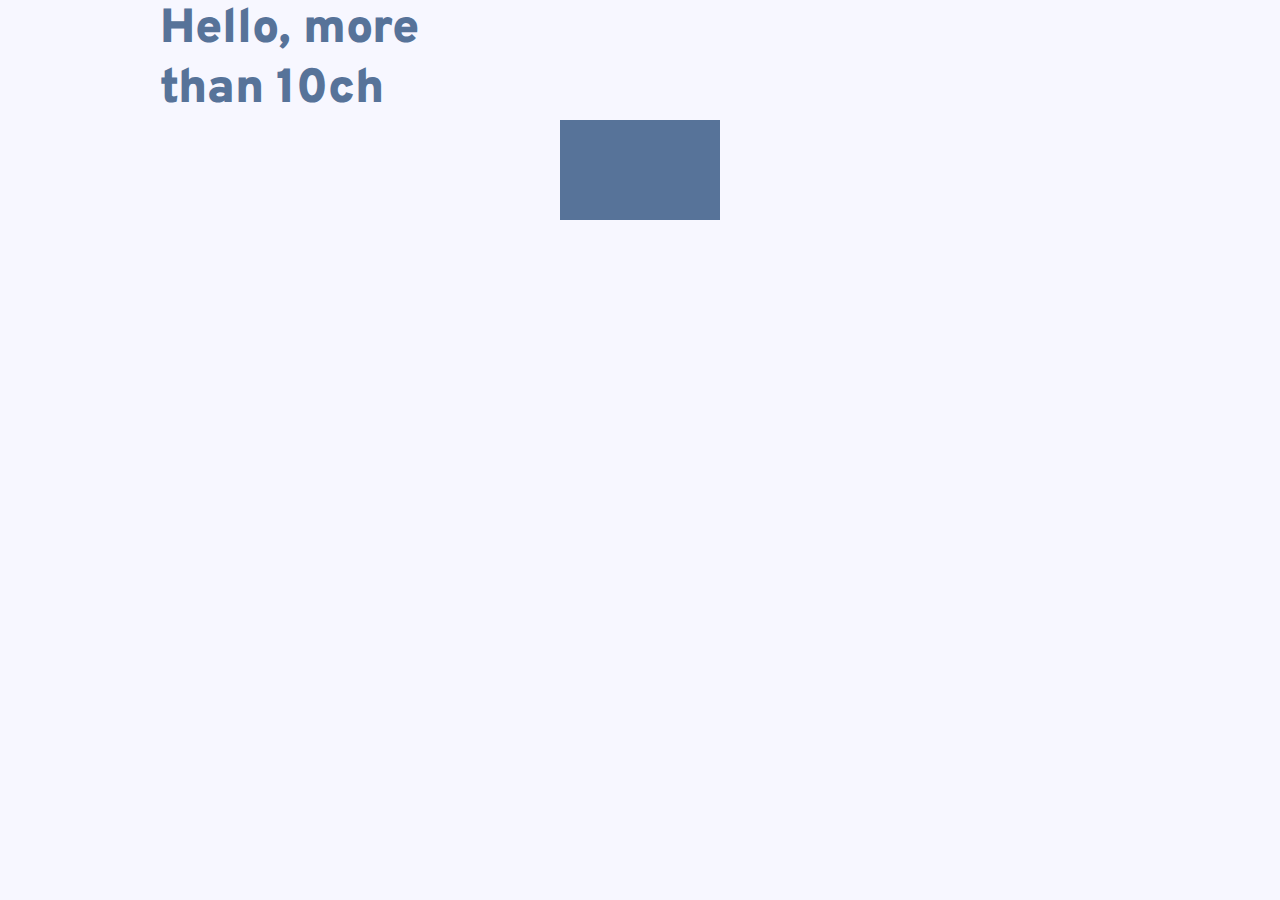
==== index_v2.html @ 33340025 "test" ====
<!DOCTYPE html>
<html lang="sv">

<head>
    <meta charset="UTF-8">
    <meta http-equiv="X-UA-Compatible" content="IE=edge">
    <meta name="viewport" content="width=device-width, initial-scale=1.0">
    <title>My resumé</title>
    <link rel="stylesheet" href="css/styles_global.css">
    <link rel="stylesheet" href="css/styles_v2.css">
    <link rel="preconnect" href="https://fonts.googleapis.com">
    <link rel="preconnect" href="https://fonts.gstatic.com" crossorigin>
    <link href="https://fonts.googleapis.com/css2?family=Poppins:ital,wght@0,100;0,200;0,300;0,400;0,500;0,600;0,700;0,800;0,900;1,100;1,200;1,300;1,400;1,500;1,600;1,700;1,800;1,900&display=swap" rel="stylesheet">
    <link href="https://fonts.googleapis.com/css2?family=Overpass:wght@100;200;300;400;500;600;700;800;900&display=swap" rel="stylesheet">
    <link rel="stylesheet" href="https://use.fontawesome.com/releases/v5.7.0/css/all.css" integrity="sha384-lZN37f5QGtY3VHgisS14W3ExzMWZxybE1SJSEsQp9S+oqd12jhcu+A56Ebc1zFSJ" crossorigin="anonymous" />

</head>

<body>

    <main>
        <h1 class="main_header">Hello, more than 10ch</h1>
        <div class="test"></div>
    </main>

</body>

</html>
---- css/styles_global.css ----
/* GLOBAL STYLES */

* {
    padding: 0;
    margin: 0;
    box-sizing: border-box;
}

:root {
    font-size: 16px;
    --primary: #577399;
    --lighter: #bdd5ea;
    --darker: #495867;
    --accent: #fe5f55;
    --white: #f7f7ff;
    --black: #25252c;
    --floralwhite: #faf9f0;
    --green: #154;
    color: var(--black);
    font-family: 'Poppins', sans-serif;
}

html {
    background-color: var(--white);
}

h1, h2, h3, h4 {
    color: var(--primary);
    font-family: 'Overpass';
}

h1 {
    font-weight: 900;
    font-size: 3rem;
    max-width: 10ch;
}

h2 {
    font-weight: 900;
    font-size: 1.6rem;
}

h3 {
    font-weight: 800;
    font-size: 1.2rem;
}

main {
    max-width: 60rem;
    margin: 0 auto;
}
---- css/styles_v2.css ----
/* UTILITIES */

.test {
    max-width: 10rem;
    height: 100px;
    margin: 0 auto;
    background-color: var(--primary);
}
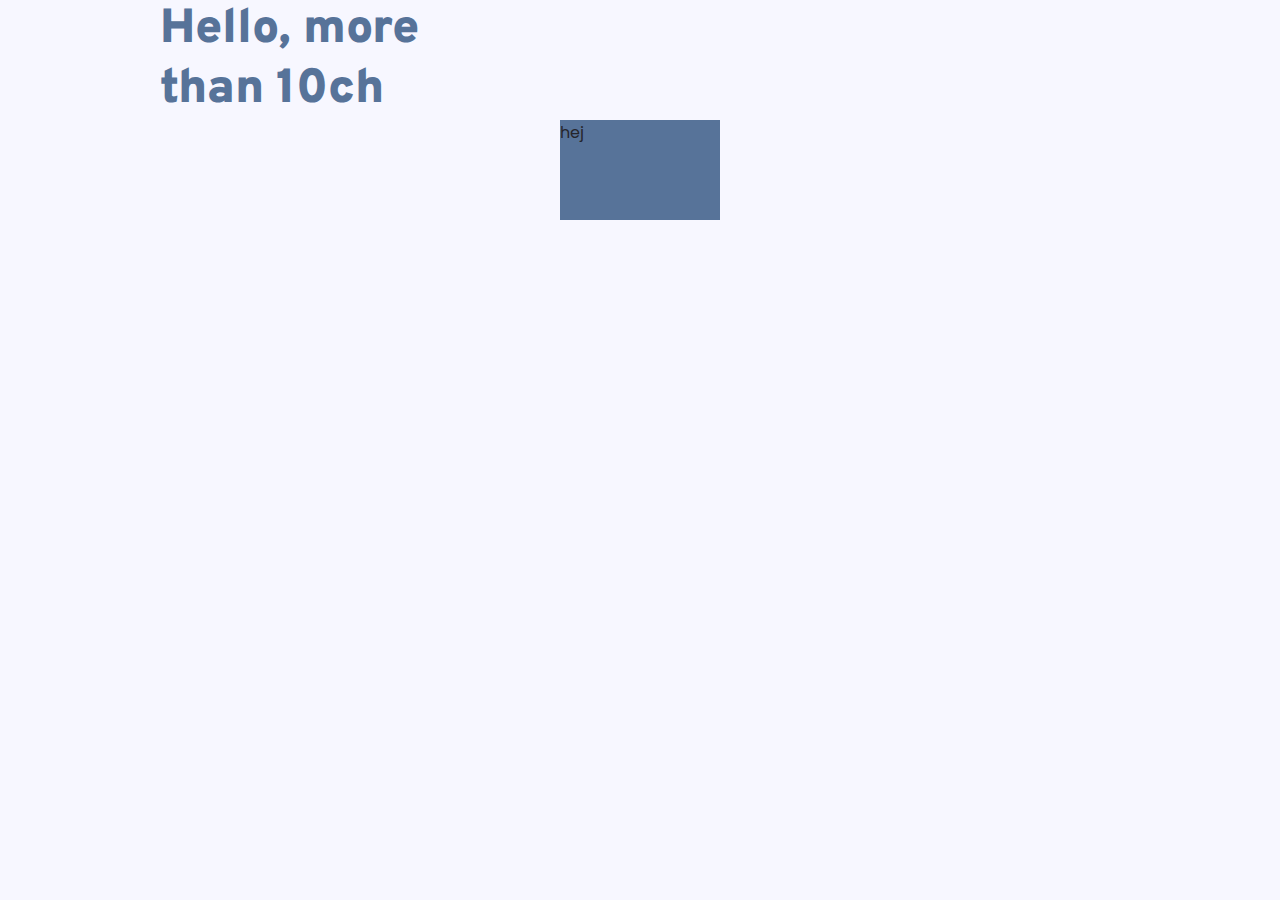
==== commit 8cb48aff: "update" ====
--- a/index_v2.html
+++ b/index_v2.html
@@ -20,7 +20,7 @@
 
     <main>
         <h1 class="main_header">Hello, more than 10ch</h1>
-        <div class="test"></div>
+        <div class="test">hej</div>
     </main>
 
 </body>
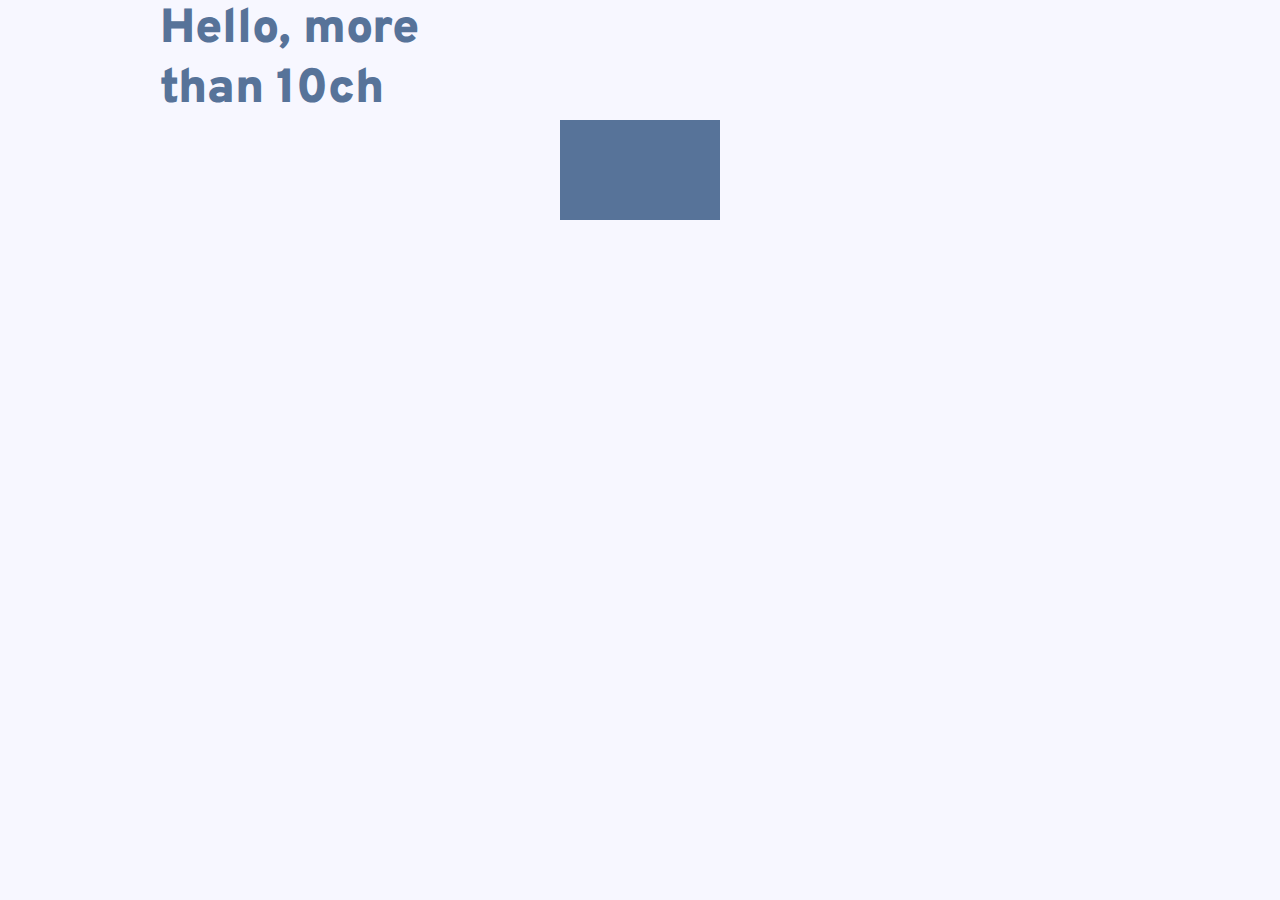
==== commit 53fa689f: "update" ====
--- a/index_v2.html
+++ b/index_v2.html
@@ -20,7 +20,7 @@
 
     <main>
         <h1 class="main_header">Hello, more than 10ch</h1>
-        <div class="test">hej</div>
+        <div class="test"></div>
     </main>
 
 </body>
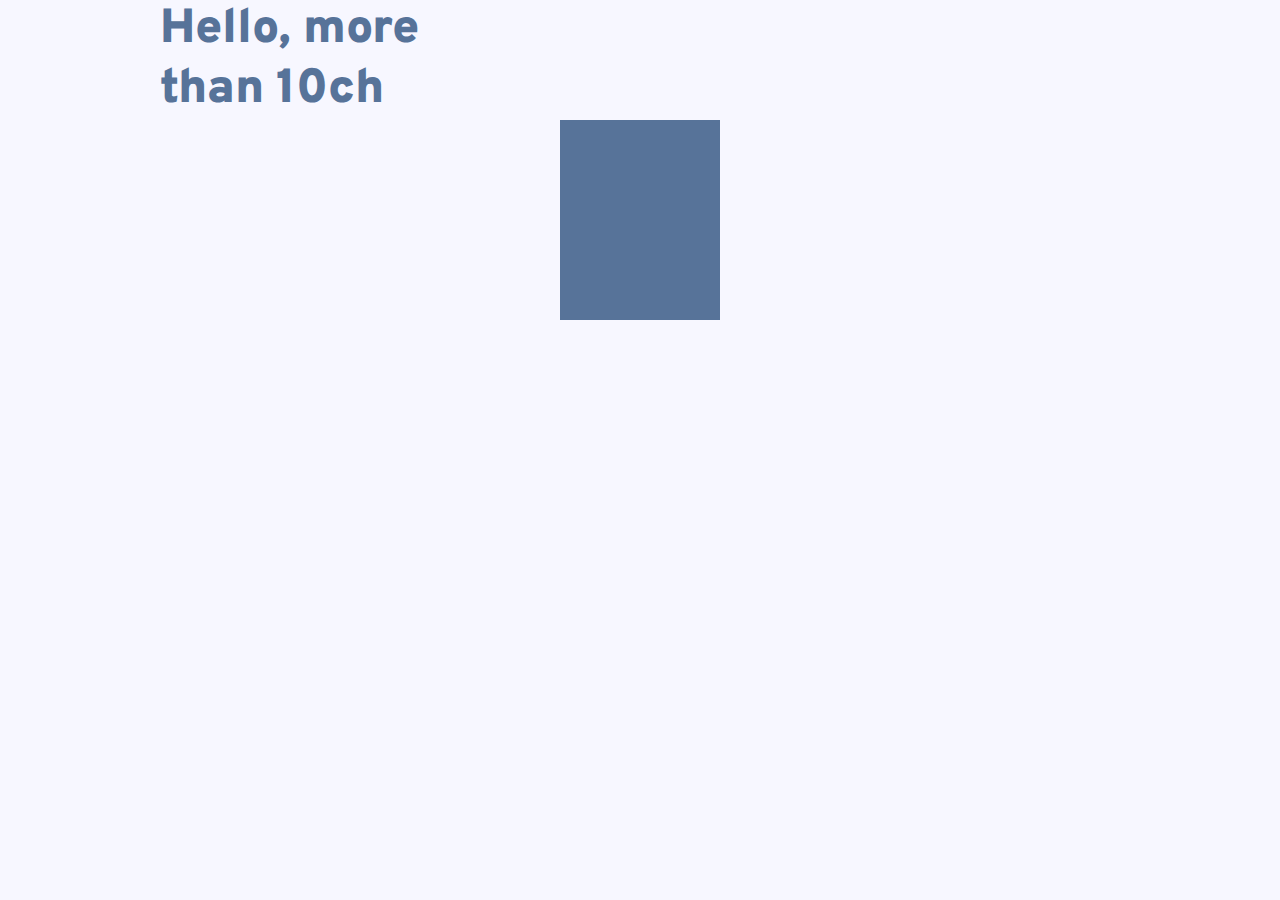
==== commit bf0d6dfd: "updates" ====
--- a/index_v2.html
+++ b/index_v2.html
@@ -21,6 +21,7 @@
     <main>
         <h1 class="main_header">Hello, more than 10ch</h1>
         <div class="test"></div>
+        <div class="test"></div>
     </main>
 
 </body>
--- a/css/styles_global.css
+++ b/css/styles_global.css
@@ -45,6 +45,21 @@
     font-size: 1.2rem;
 }
 
+p {
+    color: var(--black);
+    font-size: 1rem;
+    font-weight: 400;
+}
+
+a {
+    color: var(--black);
+    text-decoration: none;
+}
+
+a:hover {
+    color: var(--accent);
+}
+
 main {
     max-width: 60rem;
     margin: 0 auto;
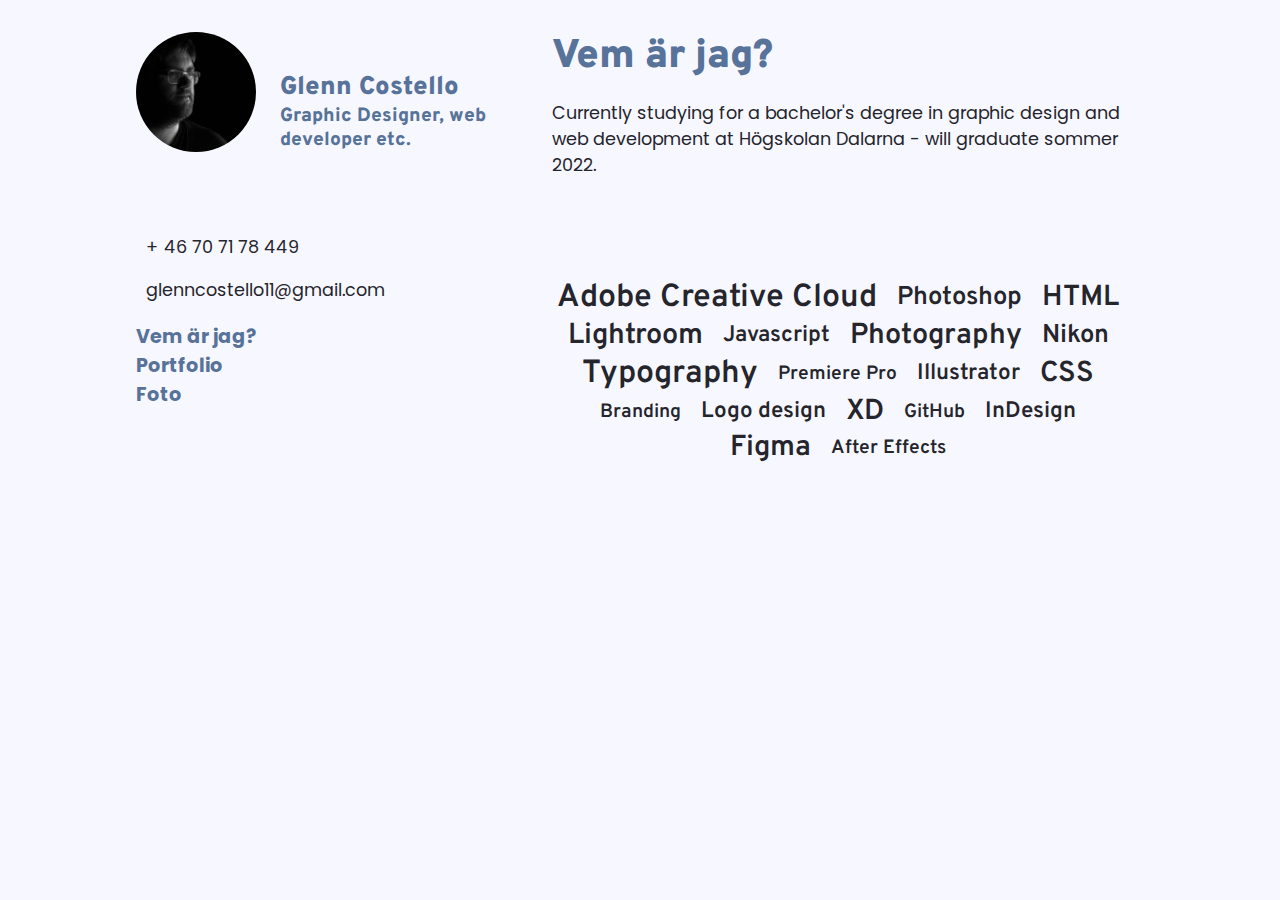
==== commit 0ca4c038: "updates" ====
--- a/index_v2.html
+++ b/index_v2.html
@@ -8,6 +8,7 @@
     <title>My resumé</title>
     <link rel="stylesheet" href="css/styles_global.css">
     <link rel="stylesheet" href="css/styles_v2.css">
+    <link rel="stylesheet" href="css/wordcloud.css">
     <link rel="preconnect" href="https://fonts.googleapis.com">
     <link rel="preconnect" href="https://fonts.gstatic.com" crossorigin>
     <link href="https://fonts.googleapis.com/css2?family=Poppins:ital,wght@0,100;0,200;0,300;0,400;0,500;0,600;0,700;0,800;0,900;1,100;1,200;1,300;1,400;1,500;1,600;1,700;1,800;1,900&display=swap" rel="stylesheet">
@@ -19,9 +20,57 @@
 <body>
 
     <main>
-        <h1 class="main_header">Hello, more than 10ch</h1>
-        <div class="test"></div>
-        <div class="test"></div>
+
+        <article>
+            <section class="[ sidebar flow ]">
+                <div class="profileInfo">
+                    <img class="[ profile ]" src="images/profil_500.jpg" alt="Black and white portrait of Glenn">
+                    <div class="profileText">
+                        <h2>Glenn Costello</h2>
+                        <h3>Graphic Designer, web developer etc.</h3>
+                    </div>
+                </div>
+
+                <div class="socialMedia">
+                    <i class="fab fa-linkedin"></i>
+                    <i class="fab fa-facebook-messenger"></i>
+                    <i class="fab fa-facebook"></i>
+                    <i class="fab fa-instagram"></i>
+                    <i class="fab fa-flickr"></i>
+                </div>
+                <p><i class="fas fa-phone"></i>+ 46 70 71 78 449</p>
+                <p><i class="fas fa-envelope"></i>glenncostello11@gmail.com</p>
+                <nav>
+                    <a href="index_v2.html">Vem är jag?</a>
+                    <a href="portfolio_v2.html">Portfolio</a>
+                    <a href="foto_v2.html">Foto</a>
+                </nav>
+            </section>
+            <section class="[ content flow ]">
+                <h1>Vem är jag?</h1>
+                <p>Currently studying for a bachelor's degree in graphic design and web development at Högskolan Dalarna - will graduate sommer 2022.</p>
+                <ul class="wordCloud">
+                    <li class="one">Adobe Creative Cloud</li>
+                    <li class="three">Photoshop</li>
+                    <li class="two">HTML</li>
+                    <li class="two">Lightroom</li>
+                    <li class="four">Javascript</li>
+                    <li class="two">Photography</li>
+                    <li class="three">Nikon</li>
+                    <li class="one">Typography</li>
+                    <li class="five">Premiere Pro</li>
+                    <li class="four">Illustrator</li>
+                    <li class="two">CSS</li>
+                    <li class="five">Branding</li>
+                    <li class="four">Logo design</li>
+                    <li class="two">XD</li>
+                    <li class="five">GitHub</li>
+                    <li class="four">InDesign</li>
+                    <li class="two">Figma</li>
+                    <li class="five">After Effects</li>
+                </ul>
+            </section>
+        </article>
     </main>
 
 </body>
--- a/css/styles_global.css
+++ b/css/styles_global.css
@@ -15,13 +15,33 @@
     --white: #f7f7ff;
     --black: #25252c;
     --floralwhite: #faf9f0;
-    --green: #154;
     color: var(--black);
     font-family: 'Poppins', sans-serif;
 }
 
-html {
+body {
     background-color: var(--white);
+    padding: 2rem 0;
+}
+
+main {
+    max-width: 65rem;
+    margin-right: auto;
+    margin-left: auto;
+}
+
+nav {
+    display: flex;
+    flex-direction: column;
+    font-size: 1.2rem;
+}
+
+.flow > * + * {
+    margin-top: var(--flow-space, 1em);
+}
+
+article {
+    display: block;
 }
 
 h1, h2, h3, h4 {
@@ -31,8 +51,8 @@
 
 h1 {
     font-weight: 900;
-    font-size: 3rem;
-    max-width: 10ch;
+    font-size: 2.5rem;
+    max-width: 15ch;
 }
 
 h2 {
@@ -40,27 +60,66 @@
     font-size: 1.6rem;
 }
 
-h3 {
+h3, h4 {
     font-weight: 800;
     font-size: 1.2rem;
 }
 
 p {
     color: var(--black);
-    font-size: 1rem;
+    font-size: 1.1rem;
     font-weight: 400;
+    max-width: 65ch;
 }
 
 a {
-    color: var(--black);
+    font-weight: 700;
+    color: var(--primary);
     text-decoration: none;
 }
 
 a:hover {
     color: var(--accent);
+    cursor: pointer;
 }
 
-main {
-    max-width: 60rem;
-    margin: 0 auto;
+i {
+    color: var(--black);
+    padding-right: 0.6rem;
+}
+
+
+ul {
+    list-style: none;
+}
+
+.sidebar {
+    padding-left: 1rem;
+    padding-right: 1rem;
+    padding-bottom: 1rem;
+}
+
+.content {
+    padding-left: 1rem;
+    padding-right: 1rem;
+}
+
+img {
+    width: 100%;
+}
+
+@media only screen and (min-width: 900px) {
+
+    article {
+        display: flex;
+    }
+
+    .sidebar {
+        max-width: 40%;
+    }
+    
+    .content {
+        max-width: 60%;
+    }
+
 }--- a/css/styles_v2.css
+++ b/css/styles_v2.css
@@ -1,8 +1,40 @@
-/* UTILITIES */
+/* STYLES */
 
-.test {
-    max-width: 10rem;
-    height: 100px;
-    margin: 0 auto;
-    background-color: var(--primary);
+.profileInfo {
+    display: flex;
+    align-items: flex-end;
+    /* flex-direction: column; */
+}
+
+.profile {
+    border-radius: 100%;
+    width: 120px;
+}
+
+.profileText {
+    padding-left: 1.5rem;
+    /* padding-top: 1.5rem; */
+}
+
+.socialMedia i {
+    font-size: 2rem;
+    color: var(--primary);
+}
+
+.socialMedia i:hover {
+    color: var(--accent);
+    cursor: pointer;
+}
+
+@media only screen and (min-width: 900px) {
+    
+    .profileInfo {
+        flex-direction: row;
+        align-items: flex-end;
+    }
+
+    .profileText {
+        padding-left: 1.5rem;
+        padding-top: 0rem;
+    }
 }--- a/css/wordcloud.css
+++ b/css/wordcloud.css
@@ -0,0 +1,38 @@
+/* GLOBAL STYLES */
+
+.wordCloud {
+    font-family: 'Overpass';
+    font-weight: 600;
+    list-style: none;
+    display: flex;
+    flex-wrap: wrap;
+    margin-top: 100px;
+    align-items: center;
+    justify-content: center;
+}
+
+.wordCloud > li {
+    margin-right: 20px;
+}
+
+/* WORD CLOUD STYLES */
+
+.one {
+    font-size: 2rem;
+}
+
+.two {
+    font-size: 1.8rem;
+}
+
+.three {
+    font-size: 1.6rem;
+}
+
+.four {
+    font-size: 1.4rem;
+}
+
+.five {
+    font-size: 1.2rem;
+}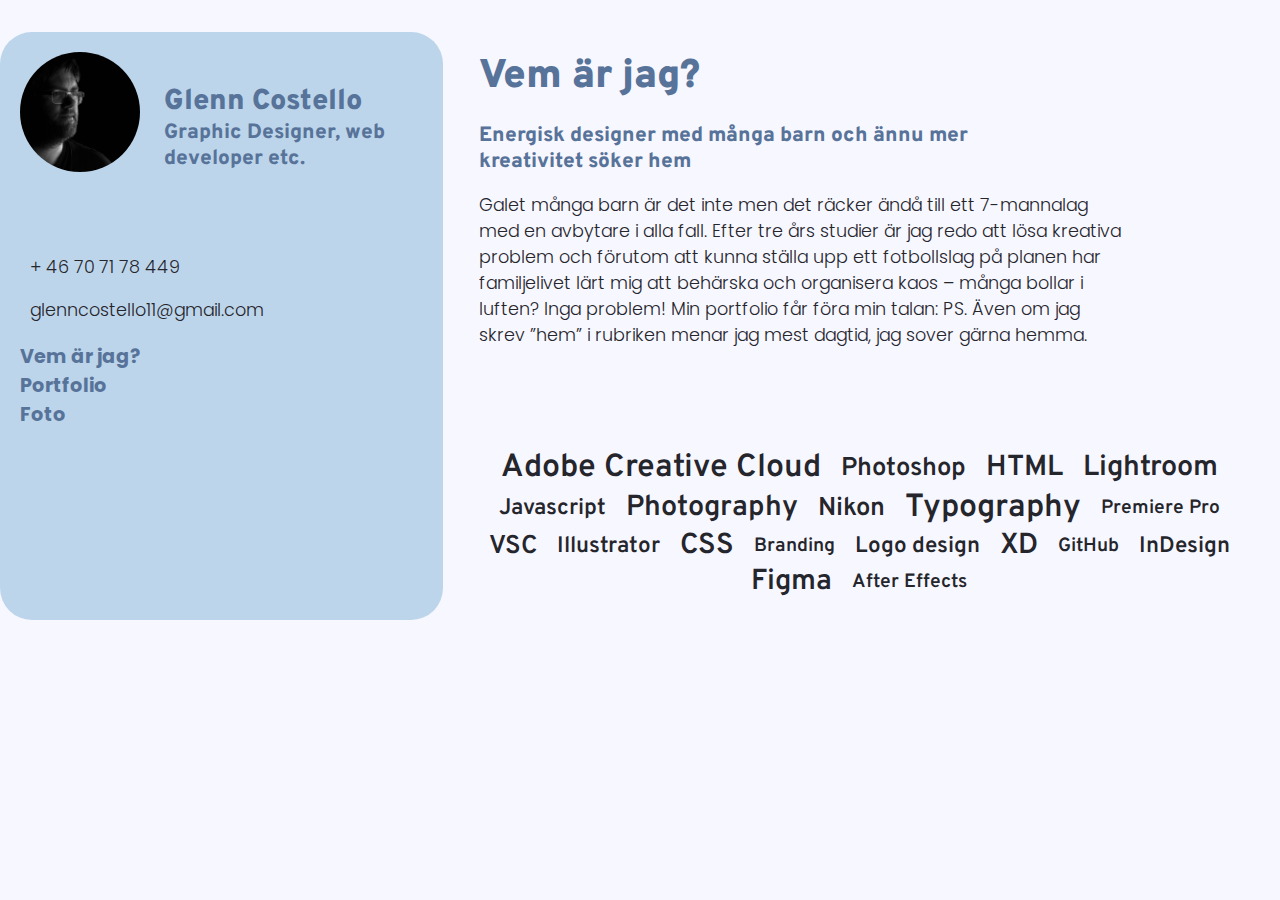
==== commit d8ee91fb: "update" ====
--- a/index_v2.html
+++ b/index_v2.html
@@ -48,7 +48,14 @@
             </section>
             <section class="[ content flow ]">
                 <h1>Vem är jag?</h1>
-                <p>Currently studying for a bachelor's degree in graphic design and web development at Högskolan Dalarna - will graduate sommer 2022.</p>
+                <h3>Energisk designer med många barn och ännu mer kreativitet söker hem</h3>
+                <p>
+                    Galet många barn är det inte men det räcker ändå till ett 7-mannalag med en avbytare i alla
+                    fall. Efter tre års studier är jag redo att lösa kreativa problem och förutom att kunna ställa upp
+                    ett fotbollslag på planen har familjelivet lärt mig att behärska och organisera kaos – många
+                    bollar i luften? Inga problem! Min portfolio får föra min talan:
+                    PS. Även om jag skrev ”hem” i rubriken menar jag mest dagtid, jag sover gärna hemma.
+                </p>
                 <ul class="wordCloud">
                     <li class="one">Adobe Creative Cloud</li>
                     <li class="three">Photoshop</li>
@@ -59,6 +66,7 @@
                     <li class="three">Nikon</li>
                     <li class="one">Typography</li>
                     <li class="five">Premiere Pro</li>
+                    <li class="three">VSC</li>
                     <li class="four">Illustrator</li>
                     <li class="two">CSS</li>
                     <li class="five">Branding</li>
--- a/css/styles_global.css
+++ b/css/styles_global.css
@@ -25,7 +25,7 @@
 }
 
 main {
-    max-width: 65rem;
+    max-width: 80rem;
     margin-right: auto;
     margin-left: auto;
 }
@@ -57,18 +57,20 @@
 
 h2 {
     font-weight: 900;
-    font-size: 1.6rem;
+    font-size: 1.8rem;
+    max-width: 25ch;
 }
 
 h3, h4 {
     font-weight: 800;
-    font-size: 1.2rem;
+    font-size: 1.3rem;
+    max-width: 35ch;
 }
 
 p {
     color: var(--black);
     font-size: 1.1rem;
-    font-weight: 400;
+    font-weight: 300;
     max-width: 65ch;
 }
 
@@ -94,14 +96,21 @@
 }
 
 .sidebar {
-    padding-left: 1rem;
+    background-color: var(--lighter) ;
+    border-radius: 2rem;
+    padding: 1.25rem;
+    margin-bottom: 1rem;
+    /* padding-left: 1rem;
     padding-right: 1rem;
-    padding-bottom: 1rem;
+    padding-bottom: 1rem; */
 }
 
 .content {
-    padding-left: 1rem;
-    padding-right: 1rem;
+    background-color: var(--white);
+    border-radius: 2rem;
+    padding: 1.25rem;
+    /* padding-left: 1rem;
+    padding-right: 1rem; */
 }
 
 img {
@@ -115,11 +124,13 @@
     }
 
     .sidebar {
-        max-width: 40%;
+        width: 35%;
+        margin-right: 1rem;
+        margin-bottom: 0;
     }
     
     .content {
-        max-width: 60%;
+        width: 65%;
     }
 
 }